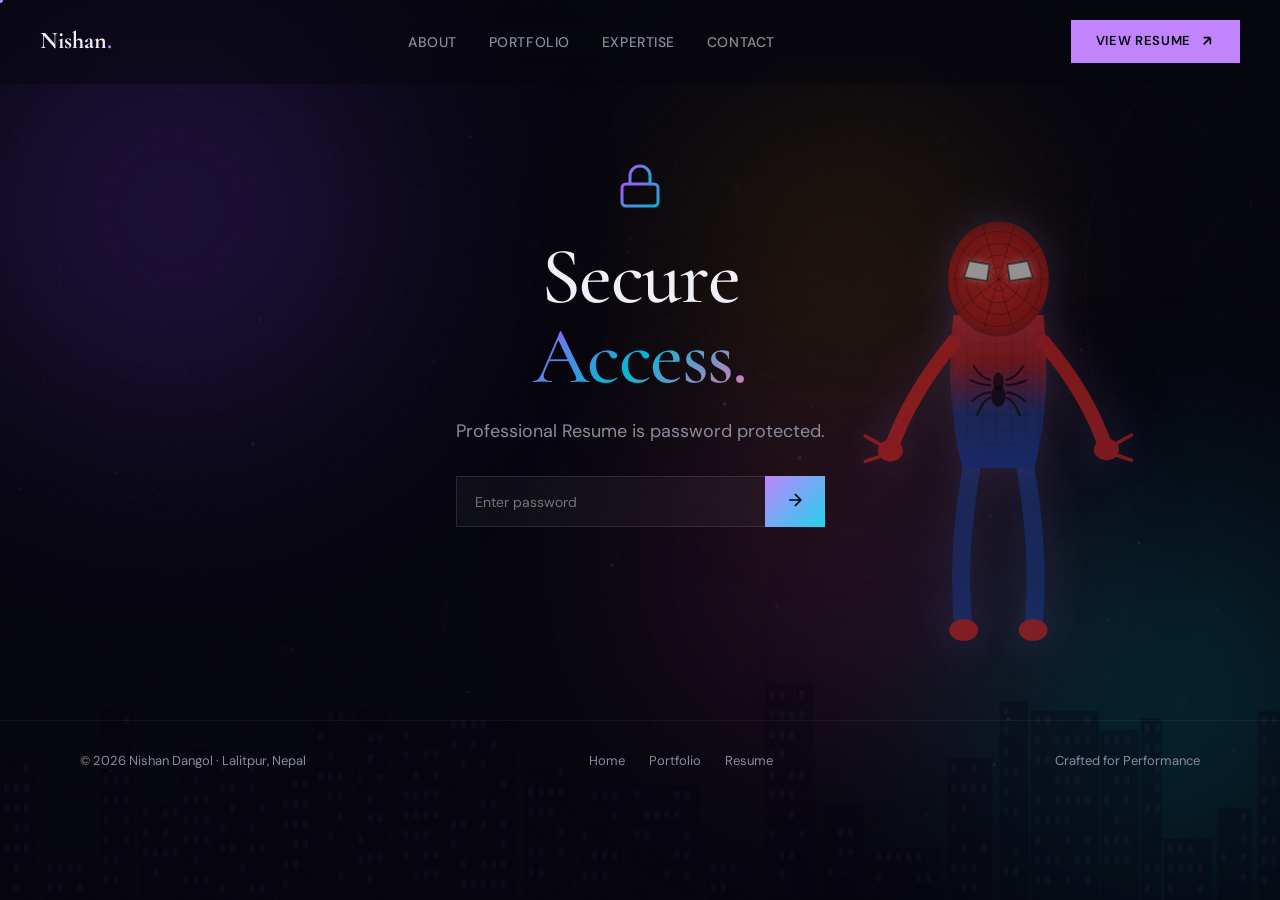
==== resume.html @ 35b9f438 "Add files via upload" ====
<!DOCTYPE html>
<html lang="en">
<head>
  <meta charset="UTF-8" />
  <meta name="viewport" content="width=device-width, initial-scale=1.0" />
  <title>Resume — Nishan Dangol</title>
  <meta name="description" content="Professional resume of Nishan Dangol — Business Development, Executive Support, AI Web Development." />
  <link rel="preconnect" href="https://fonts.googleapis.com" />
  <link rel="preconnect" href="https://fonts.gstatic.com" crossorigin />
  <link href="https://fonts.googleapis.com/css2?family=Cormorant+Garamond:ital,wght@0,400;0,500;0,600;0,700;1,400&family=DM+Sans:wght@300;400;500;600;700&display=swap" rel="stylesheet" />
  <link rel="stylesheet" href="style.css" />
</head>
<body>
  <div class="cursor-dot" id="cursorDot"></div>
  <div class="cursor-ring" id="cursorRing"></div>
  <div class="bg-aurora">
    <div class="aurora-orb orb-1"></div>
    <div class="aurora-orb orb-2"></div>
    <div class="aurora-orb orb-3"></div>
    <div class="aurora-orb orb-4"></div>
    <div class="bg-noise"></div>
  </div>
  <canvas id="ambientCanvas"></canvas>

  <!-- SPIDER-MAN INTERACTIVE BACKGROUND -->
  <canvas id="spiderman-canvas"></canvas>

  <nav id="navbar">
    <a href="index.html" class="nav-logo" data-magnetic>Nishan<span class="accent">.</span></a>
    <ul class="nav-links">
      <li><a href="index.html#about" data-magnetic>About</a></li>
      <li><a href="portfolio.html" data-magnetic>Portfolio</a></li>
      <li><a href="index.html#skills" data-magnetic>Expertise</a></li>
      <li><a href="index.html#contact" data-magnetic>Contact</a></li>
    </ul>
    <a href="resume.html" class="nav-cta active-cta" data-magnetic>
      <span>View Resume</span>
      <svg width="16" height="16" viewBox="0 0 24 24" fill="none" stroke="currentColor" stroke-width="2.5"><path d="M7 17L17 7M17 7H7M17 7V17"/></svg>
    </a>
    <button class="hamburger" id="hamburger" aria-label="Toggle navigation"><span></span><span></span><span></span></button>
  </nav>
  <div class="mobile-menu" id="mobileMenu">
    <ul>
      <li><a href="index.html#about">About</a></li>
      <li><a href="portfolio.html">Portfolio</a></li>
      <li><a href="index.html#skills">Expertise</a></li>
      <li><a href="index.html#contact">Contact</a></li>
      <li><a href="resume.html">Resume</a></li>
    </ul>
  </div>

  <!-- PASSWORD GATE -->
  <section id="pw-gate-section" class="resume-gate">
    <div class="container" style="text-align:center;">
      <div class="modal-icon reveal">
        <svg width="48" height="48" viewBox="0 0 24 24" fill="none" stroke="url(#lockGrad)" stroke-width="1.5">
          <defs><linearGradient id="lockGrad" x1="0%" y1="0%" x2="100%" y2="100%"><stop offset="0%" stop-color="#a855f7"/><stop offset="100%" stop-color="#06b6d4"/></linearGradient></defs>
          <rect x="3" y="11" width="18" height="11" rx="2" ry="2"/><path d="M7 11V7a5 5 0 0 1 10 0v4"/>
        </svg>
      </div>
      <h1 class="section-title reveal" style="margin-top:20px;">Secure<br/><span class="gradient-text">Access.</span></h1>
      <p class="contact-subtitle reveal">Professional Resume is password protected.</p>
      <div class="pw-field-standalone reveal">
        <input type="password" id="pw-input" placeholder="Enter password" autocomplete="off" />
        <button id="pw-submit">
          <svg width="20" height="20" viewBox="0 0 24 24" fill="none" stroke="currentColor" stroke-width="2"><path d="M5 12h14M12 5l7 7-7 7"/></svg>
        </button>
      </div>
      <span class="pw-error" id="pw-error">Access Denied. Please verify password.</span>
    </div>
  </section>

  <!-- RESUME CONTENT (hidden until password) -->
  <section id="resume-content" class="resume-section" style="display:none;">
    <div class="container">

      <!-- HEADER -->
      <div class="resume-header reveal">
        <div class="rh-left">
          <h1 class="rh-name">Nishan Dangol</h1>
          <p class="rh-tagline">Business Operations · Executive Support · AI Web Developer</p>
        </div>
        <div class="rh-right">
          <div class="rh-contact">
            <a href="mailto:shresthanishan576@gmail.com">shresthanishan576@gmail.com</a>
            <a href="tel:+9779820550310">+977 9820550310</a>
            <span>Lalitpur, Nepal</span>
          </div>
        </div>
      </div>

      <!-- SUMMARY -->
      <div class="resume-block reveal">
        <h2 class="rb-title">Professional Summary</h2>
        <div class="rb-content">
          <p>Results-oriented professional with 3+ years of experience across Business Development, Executive Support, and Operations. Expert at bridging technical capabilities with business goals, with a proven track record of optimizing workflows, enhancing organizational efficiency, and delivering AI-driven digital solutions.</p>
        </div>
      </div>

      <!-- EXPERIENCE -->
      <div class="resume-block reveal">
        <h2 class="rb-title">Professional Experience</h2>
        <div class="rb-content">

          <div class="exp-item">
            <div class="exp-header">
              <div>
                <h3 class="exp-role">Executive Coordinator</h3>
                <span class="exp-company">UrbanMart India</span>
              </div>
              <span class="exp-date">2023 — 2025</span>
            </div>
            <ul class="exp-list">
              <li>Managed complex stakeholder relationships across multiple departments, ensuring seamless cross-functional collaboration</li>
              <li>Coordinated high-stakes executive operations, scheduling, and communications for C-level leadership</li>
              <li>Optimized operational workflows using CRM systems and automation tools, reducing manual processes by 40%</li>
              <li>Led vendor negotiations and procurement processes, achieving 15% cost savings on contracts</li>
              <li>Developed and maintained internal reporting dashboards using Microsoft 365 suite</li>
            </ul>
          </div>

          <div class="exp-item">
            <div class="exp-header">
              <div>
                <h3 class="exp-role">Business Development Associate</h3>
                <span class="exp-company">Freelance / Independent</span>
              </div>
              <span class="exp-date">2022 — 2023</span>
            </div>
            <ul class="exp-list">
              <li>Identified and pursued new business opportunities through market research and competitive analysis</li>
              <li>Built and maintained client relationships, converting leads into long-term partnerships</li>
              <li>Designed pitch decks and business proposals that secured 10+ new client engagements</li>
              <li>Conducted market feasibility studies to support strategic expansion initiatives</li>
            </ul>
          </div>

          <div class="exp-item">
            <div class="exp-header">
              <div>
                <h3 class="exp-role">AI Web Developer</h3>
                <span class="exp-company">Freelance / Independent</span>
              </div>
              <span class="exp-date">2024 — Present</span>
            </div>
            <ul class="exp-list">
              <li>Designed and developed responsive, animated websites for clients across e-commerce and service industries</li>
              <li>Built AI-powered web applications including strategic analytics tools and probability engines</li>
              <li>Implemented end-to-end solutions from concept through deployment on Google Cloud Run</li>
              <li>Integrated process automation workflows to streamline client business operations</li>
            </ul>
          </div>
        </div>
      </div>

      <!-- SKILLS -->
      <div class="resume-block reveal">
        <h2 class="rb-title">Core Competencies</h2>
        <div class="rb-content">
          <div class="resume-skills-grid">
            <div class="rs-category">
              <h4>Business & Operations</h4>
              <div class="rs-tags">
                <span>Executive Assistance</span><span>Stakeholder Management</span>
                <span>Business Development</span><span>CRM Architecture</span>
                <span>Project Management (Jira/Trello)</span><span>Market Analysis</span>
                <span>Vendor Negotiation</span><span>Strategic Planning</span>
              </div>
            </div>
            <div class="rs-category">
              <h4>Technical</h4>
              <div class="rs-tags">
                <span>HTML / CSS / JavaScript</span><span>AI Implementation</span>
                <span>Process Automation</span><span>Microsoft 365</span>
                <span>Google Cloud Platform</span><span>Responsive Design</span>
                <span>UI/UX Design</span><span>Data Analytics</span>
              </div>
            </div>
          </div>
        </div>
      </div>

      <!-- EDUCATION -->
      <div class="resume-block reveal">
        <h2 class="rb-title">Education</h2>
        <div class="rb-content">
          <div class="exp-item">
            <div class="exp-header">
              <div>
                <h3 class="exp-role">Bachelor's Degree</h3>
                <span class="exp-company">Nepal</span>
              </div>
            </div>
          </div>
        </div>
      </div>

      <!-- PROJECTS -->
      <div class="resume-block reveal">
        <h2 class="rb-title">Key Projects</h2>
        <div class="rb-content">
          <div class="exp-item">
            <div class="exp-header">
              <div>
                <h3 class="exp-role">Twisted Thread — E-commerce Platform</h3>
                <span class="exp-company">Artisanal Crochet & Design Brand</span>
              </div>
            </div>
            <ul class="exp-list">
              <li>Designed and built a complete e-commerce brand concept with product showcases and storytelling UI</li>
              <li>Implemented responsive layouts with modern CSS and JavaScript animations</li>
            </ul>
          </div>
          <div class="exp-item">
            <div class="exp-header">
              <div>
                <h3 class="exp-role">Blackjack Strategic Analytics</h3>
                <span class="exp-company">AI-Powered Application</span>
              </div>
            </div>
            <ul class="exp-list">
              <li>Developed an AI-driven probability engine with real-time card counting analytics</li>
              <li>Deployed on Google Cloud Run with automated scaling and high-availability architecture</li>
            </ul>
          </div>
        </div>
      </div>
    </div>
  </section>

  <footer id="footer">
    <div class="container footer-inner">
      <span class="footer-copy">© 2026 Nishan Dangol · Lalitpur, Nepal</span>
      <div class="footer-links"><a href="index.html">Home</a><a href="portfolio.html">Portfolio</a><a href="resume.html">Resume</a></div>
      <span class="footer-tag">Crafted for Performance</span>
    </div>
  </footer>

  <script src="main.js"></script>
  <script src="spiderman.js"></script>
  <script>
    // Resume password logic
    (function() {
      const PASS = 'nishan2026';
      const gate = document.getElementById('pw-gate-section');
      const content = document.getElementById('resume-content');
      const input = document.getElementById('pw-input');
      const submit = document.getElementById('pw-submit');
      const error = document.getElementById('pw-error');

      function tryPw() {
        if (input.value === PASS) {
          gate.style.display = 'none';
          content.style.display = 'block';
          // Re-trigger reveals for newly visible elements
          document.querySelectorAll('#resume-content .reveal').forEach(el => {
            el.classList.remove('active');
            setTimeout(() => el.classList.add('active'), 100);
          });
        } else {
          error.classList.add('show');
          input.classList.add('shake');
          setTimeout(() => input.classList.remove('shake'), 400);
        }
      }
      submit.addEventListener('click', tryPw);
      input.addEventListener('keydown', e => { if (e.key === 'Enter') tryPw(); });
    })();
  </script>
</body>
</html>
---- style.css ----
*,*::before,*::after{margin:0;padding:0;box-sizing:border-box}
:root{--bg:#06060e;--surface:rgba(15,15,30,0.7);--surface2:rgba(20,20,40,0.8);--white:#f0eef6;--accent:#c084fc;--accent2:#22d3ee;--accent3:#f472b6;--gold:#d4af37;--muted:#8b8b9e;--border:rgba(192,132,252,0.15);--ease:cubic-bezier(.23,1,.32,1);--ease-out:cubic-bezier(.16,1,.3,1)}
html{scroll-behavior:smooth;background:var(--bg)}
body{background:var(--bg);color:var(--white);font-family:'DM Sans',sans-serif;line-height:1.6;overflow-x:hidden;cursor:none}
.container{max-width:1200px;margin:0 auto;padding:0 40px}
a{color:inherit;text-decoration:none}
em{font-style:normal;color:var(--accent2)}
strong{color:var(--accent);font-weight:600}
.accent{color:var(--accent)}
.gradient-text{background:linear-gradient(135deg,#a855f7,#06b6d4,#f472b6);-webkit-background-clip:text;-webkit-text-fill-color:transparent;background-clip:text}

/* AURORA BG */
.bg-aurora{position:fixed;inset:0;z-index:0;overflow:hidden;pointer-events:none}
.aurora-orb{position:absolute;border-radius:50%;filter:blur(120px);opacity:.35;will-change:transform}
.orb-1{width:600px;height:600px;top:-10%;left:-10%;background:radial-gradient(circle,#7c3aed,transparent 70%);animation:float1 20s ease-in-out infinite}
.orb-2{width:500px;height:500px;bottom:-5%;right:-10%;background:radial-gradient(circle,#06b6d4,transparent 70%);animation:float2 25s ease-in-out infinite}
.orb-3{width:400px;height:400px;top:40%;left:50%;background:radial-gradient(circle,#ec4899,transparent 70%);animation:float3 22s ease-in-out infinite}
.orb-4{width:350px;height:350px;top:10%;right:20%;background:radial-gradient(circle,#f59e0b,transparent 70%);animation:float4 18s ease-in-out infinite}
@keyframes float1{0%,100%{transform:translate(0,0) scale(1)}25%{transform:translate(80px,60px) scale(1.1)}50%{transform:translate(30px,120px) scale(.9)}75%{transform:translate(-50px,40px) scale(1.05)}}
@keyframes float2{0%,100%{transform:translate(0,0) scale(1)}25%{transform:translate(-60px,-80px) scale(1.15)}50%{transform:translate(-120px,-30px) scale(.95)}75%{transform:translate(-40px,-100px) scale(1.1)}}
@keyframes float3{0%,100%{transform:translate(0,0) scale(1)}33%{transform:translate(-100px,50px) scale(1.1)}66%{transform:translate(80px,-60px) scale(.9)}}
@keyframes float4{0%,100%{transform:translate(0,0)}50%{transform:translate(-70px,90px) scale(1.15)}}
.bg-noise{position:absolute;inset:0;background:url("data:image/svg+xml,%3Csvg viewBox='0 0 256 256' xmlns='http://www.w3.org/2000/svg'%3E%3Cfilter id='n'%3E%3CfeTurbulence type='fractalNoise' baseFrequency='.85' numOctaves='4' stitchTiles='stitch'/%3E%3C/filter%3E%3Crect width='100%25' height='100%25' filter='url(%23n)' opacity='.04'/%3E%3C/svg%3E");opacity:.5}

#ambientCanvas{position:fixed;inset:0;z-index:0;pointer-events:none;opacity:.3}

/* SPIDER-MAN CANVAS */
#spiderman-canvas{position:fixed;inset:0;z-index:0;pointer-events:none;opacity:.55}
@media(max-width:768px){#spiderman-canvas{opacity:.25}}

/* PRELOADER */
#preloader{position:fixed;inset:0;z-index:10000;background:var(--bg);display:flex;align-items:center;justify-content:center;transition:opacity .6s,visibility .6s}
#preloader.done{opacity:0;visibility:hidden;pointer-events:none}
.loader-inner{text-align:center}
.loader-line{width:120px;height:1px;background:rgba(255,255,255,.1);margin:0 auto 20px;position:relative;overflow:hidden}
.loader-line::after{content:'';position:absolute;left:-100%;top:0;width:100%;height:100%;background:linear-gradient(90deg,var(--accent),var(--accent2));animation:loaderSlide 1.5s ease-in-out infinite}
@keyframes loaderSlide{0%{left:-100%}50%{left:0}100%{left:100%}}
.loader-text{font-family:'Cormorant Garamond',serif;font-size:28px;font-weight:600;letter-spacing:.05em}
.loader-counter{font-size:14px;color:var(--muted);margin-top:10px;font-variant-numeric:tabular-nums}

/* CURSOR */
.cursor-dot,.cursor-ring{position:fixed;top:0;left:0;pointer-events:none;z-index:9999;border-radius:50%;will-change:transform}
.cursor-dot{width:6px;height:6px;background:var(--accent);margin:-3px 0 0 -3px;transition:width .3s,height .3s,margin .3s,opacity .3s}
.cursor-ring{width:36px;height:36px;margin:-18px 0 0 -18px;border:1.5px solid rgba(192,132,252,.4);transition:width .4s var(--ease),height .4s var(--ease),margin .4s var(--ease),border-color .3s}
body.hovering .cursor-dot{width:0;height:0;opacity:0}
body.hovering .cursor-ring{width:60px;height:60px;margin:-30px 0 0 -30px;border-color:var(--accent)}

/* NAV */
#navbar{position:fixed;top:0;left:0;right:0;z-index:1000;display:flex;align-items:center;justify-content:space-between;padding:20px 40px;background:rgba(6,6,14,.5);backdrop-filter:blur(20px);-webkit-backdrop-filter:blur(20px);border-bottom:1px solid transparent;transition:padding .4s,background .4s,border-color .4s}
#navbar.scrolled{padding:14px 40px;background:rgba(6,6,14,.9);border-bottom-color:var(--border)}
.nav-logo{font-family:'Cormorant Garamond',serif;font-size:24px;font-weight:700}
.nav-links{display:flex;gap:32px;list-style:none}
.nav-links a{font-size:14px;font-weight:500;letter-spacing:.04em;text-transform:uppercase;color:var(--muted);position:relative;transition:color .3s}
.nav-links a::after{content:'';position:absolute;bottom:-4px;left:0;width:0;height:1px;background:linear-gradient(90deg,var(--accent),var(--accent2));transition:width .4s var(--ease)}
.nav-links a:hover,.nav-links a.active{color:var(--white)}
.nav-links a:hover::after,.nav-links a.active::after{width:100%}
.nav-cta{display:flex;align-items:center;gap:8px;padding:10px 24px;border:1px solid var(--accent);background:transparent;color:var(--accent);font-size:13px;font-weight:600;letter-spacing:.05em;text-transform:uppercase;cursor:none;transition:all .3s}
.nav-cta:hover,.active-cta{background:var(--accent);color:var(--bg)}
.hamburger{display:none;flex-direction:column;gap:5px;background:none;border:none;cursor:none;padding:8px;z-index:1100}
.hamburger span{display:block;width:24px;height:1.5px;background:var(--white);transition:all .3s;transform-origin:center}
.hamburger.active span:nth-child(1){transform:rotate(45deg) translate(4px,5px)}
.hamburger.active span:nth-child(2){opacity:0}
.hamburger.active span:nth-child(3){transform:rotate(-45deg) translate(4px,-5px)}
.mobile-menu{position:fixed;inset:0;z-index:1050;background:rgba(6,6,14,.97);backdrop-filter:blur(30px);display:flex;align-items:center;justify-content:center;opacity:0;visibility:hidden;transition:all .5s var(--ease)}
.mobile-menu.open{opacity:1;visibility:visible}
.mobile-menu ul{list-style:none;text-align:center}
.mobile-menu li{margin:20px 0}
.mobile-menu a{font-family:'Cormorant Garamond',serif;font-size:36px;font-weight:500;color:var(--muted);transition:color .3s}
.mobile-menu a:hover{color:var(--accent)}

/* HERO */
#hero,.page-hero{position:relative;z-index:1;min-height:100vh;display:flex;align-items:center;justify-content:center;padding:120px 40px 80px;text-align:center}
.page-hero{min-height:70vh}
.hero-badge{display:inline-flex;align-items:center;gap:8px;padding:8px 18px;border:1px solid var(--border);border-radius:100px;font-size:13px;color:var(--muted);letter-spacing:.06em;text-transform:uppercase;margin-bottom:40px}
.badge-dot{width:7px;height:7px;border-radius:50%;background:#4ade80;animation:pulseDot 2s ease-in-out infinite}
@keyframes pulseDot{0%,100%{opacity:1;transform:scale(1)}50%{opacity:.5;transform:scale(1.4)}}
.hero-title{font-family:'Cormorant Garamond',serif;font-size:clamp(56px,11vw,150px);font-weight:600;letter-spacing:-.04em;line-height:.9;margin-bottom:30px}
.hero-title .line{display:block;overflow:hidden}
.hero-title .word{display:inline-block;transform:translateY(110%);opacity:0;animation:wordReveal 1s var(--ease-out) forwards}
.hero-title .line:nth-child(2) .word{animation-delay:.15s}
@keyframes wordReveal{to{transform:translateY(0);opacity:1}}
.hero-subtitle{max-width:580px;margin:0 auto 40px;font-size:17px;color:var(--muted);line-height:1.7}
.hero-ctas{display:flex;gap:16px;justify-content:center;flex-wrap:wrap}
.btn-primary{display:inline-flex;align-items:center;gap:10px;padding:14px 32px;background:linear-gradient(135deg,var(--accent),var(--accent2));color:var(--bg);font-size:14px;font-weight:700;letter-spacing:.04em;text-transform:uppercase;position:relative;overflow:hidden;transition:transform .3s,box-shadow .3s}
.btn-primary:hover{transform:translateY(-2px);box-shadow:0 10px 30px rgba(192,132,252,.3)}
.btn-ghost{display:inline-flex;align-items:center;gap:10px;padding:14px 32px;border:1px solid var(--border);color:var(--white);font-size:14px;font-weight:600;letter-spacing:.04em;text-transform:uppercase;transition:border-color .3s,color .3s}
.btn-ghost:hover{border-color:var(--accent);color:var(--accent)}
.scroll-indicator{position:absolute;bottom:30px;left:50%;transform:translateX(-50%);display:flex;flex-direction:column;align-items:center;gap:10px}
.scroll-indicator span{font-size:11px;letter-spacing:.15em;text-transform:uppercase;color:var(--muted)}
.scroll-line{width:1px;height:50px;background:rgba(255,255,255,.1);position:relative;overflow:hidden}
.scroll-line::after{content:'';position:absolute;top:-100%;left:0;width:100%;height:100%;background:linear-gradient(180deg,var(--accent),var(--accent2));animation:scrollLine 2s ease-in-out infinite}
@keyframes scrollLine{0%{top:-100%}50%{top:0}100%{top:100%}}

/* MARQUEE */
.marquee-strip{position:relative;z-index:1;padding:20px 0;border-top:1px solid rgba(255,255,255,.05);border-bottom:1px solid rgba(255,255,255,.05);overflow:hidden}
.marquee-track{display:flex;gap:40px;white-space:nowrap;animation:marquee 25s linear infinite;font-family:'Cormorant Garamond',serif;font-size:20px;color:var(--muted)}
.marquee-track .sep{color:var(--accent);font-size:12px}
@keyframes marquee{0%{transform:translateX(0)}100%{transform:translateX(-50%)}}

/* SECTIONS */
section{position:relative;z-index:1;padding:120px 0}
.section-label{display:block;font-size:13px;font-weight:600;color:var(--accent);letter-spacing:.1em;text-transform:uppercase;margin-bottom:16px}
.section-title{font-family:'Cormorant Garamond',serif;font-size:clamp(38px,7vw,80px);font-weight:500;letter-spacing:-.02em;line-height:1}
.section-cta{margin-top:50px;text-align:center}

/* ABOUT */
.about-grid{display:grid;grid-template-columns:1.2fr 1fr;gap:80px;margin-top:60px;align-items:start}
.about-text p{font-size:16px;color:var(--muted);line-height:1.8;margin-bottom:20px}
.about-stats{display:grid;gap:20px}
.stat-box{padding:28px 30px;border:1px solid var(--border);background:var(--surface);position:relative;overflow:hidden;transition:border-color .4s,transform .3s;backdrop-filter:blur(10px)}
.stat-box::before{content:'';position:absolute;inset:0;background:linear-gradient(135deg,rgba(192,132,252,.08),transparent);opacity:0;transition:opacity .4s}
.stat-box:hover{border-color:var(--accent);transform:translateY(-2px)}
.stat-box:hover::before{opacity:1}
.stat-number{font-family:'Cormorant Garamond',serif;font-size:48px;font-weight:600;background:linear-gradient(135deg,var(--accent),var(--accent2));-webkit-background-clip:text;-webkit-text-fill-color:transparent;background-clip:text;line-height:1}
.stat-suffix{font-family:'Cormorant Garamond',serif;font-size:36px;color:var(--accent)}
.stat-label{display:block;font-size:13px;color:var(--muted);margin-top:6px;letter-spacing:.04em;text-transform:uppercase}

/* PROJECTS */
.projects-list{margin-top:60px}
.project-item{display:grid;grid-template-columns:60px 1fr auto 50px;align-items:center;gap:30px;padding:32px 0;border-bottom:1px solid rgba(255,255,255,.06);transition:all .5s var(--ease);position:relative}
.project-item::before{content:'';position:absolute;left:-40px;right:-40px;top:0;bottom:0;background:linear-gradient(90deg,rgba(192,132,252,.03),rgba(34,211,238,.03));opacity:0;transition:opacity .4s}
.project-item:hover::before{opacity:1}
.project-item:hover{padding-left:20px}
.pi-index{font-family:'Cormorant Garamond',serif;font-size:20px;color:var(--accent);font-weight:500}
.pi-title{font-family:'Cormorant Garamond',serif;font-size:28px;font-weight:500;margin-bottom:6px;transition:color .3s}
.project-item:hover .pi-title{color:var(--accent)}
.pi-desc{font-size:14px;color:var(--muted)}
.pi-tags{display:flex;gap:8px;flex-wrap:wrap}
.tag{padding:4px 12px;border:1px solid rgba(255,255,255,.1);font-size:11px;letter-spacing:.05em;text-transform:uppercase;color:var(--muted);transition:all .3s}
.project-item:hover .tag{border-color:var(--accent);color:var(--accent)}
.pi-arrow{transition:transform .4s var(--ease);color:var(--muted)}
.project-item:hover .pi-arrow{transform:translate(4px,-4px);color:var(--accent)}

/* SKILLS */
.skills-grid{display:grid;grid-template-columns:repeat(3,1fr);gap:20px;margin-top:60px}
.sk-card{padding:30px;border:1px solid rgba(255,255,255,.06);background:var(--surface);backdrop-filter:blur(10px);position:relative;overflow:hidden;transition:border-color .4s,transform .3s}
.sk-card::before{content:'';position:absolute;top:0;left:0;right:0;height:2px;background:linear-gradient(90deg,var(--accent),var(--accent2),var(--accent3));transform:scaleX(0);transition:transform .5s var(--ease)}
.sk-card:hover{border-color:var(--border);transform:translateY(-3px)}
.sk-card:hover::before{transform:scaleX(1)}
.sk-icon{margin-bottom:16px;color:var(--accent)}
.sk-card h4{font-size:15px;font-weight:600;margin-bottom:14px}
.sk-bar{height:3px;background:rgba(255,255,255,.06);border-radius:2px;overflow:hidden}
.sk-fill{height:100%;background:linear-gradient(90deg,var(--accent),var(--accent2));width:0;border-radius:2px;transition:width 1.2s var(--ease)}

/* CONTACT */
.contact-subtitle{font-size:18px;color:var(--muted);margin-top:20px}
.contact-links{display:grid;grid-template-columns:repeat(2,1fr);gap:20px;margin-top:50px}
.contact-card{display:flex;align-items:center;gap:20px;padding:28px 30px;border:1px solid rgba(255,255,255,.06);background:var(--surface);backdrop-filter:blur(10px);transition:all .4s var(--ease);position:relative;overflow:hidden}
.contact-card::before{content:'';position:absolute;inset:0;background:linear-gradient(135deg,rgba(192,132,252,.06),rgba(34,211,238,.06));opacity:0;transition:opacity .4s}
.contact-card:hover{border-color:var(--accent);transform:translateY(-3px)}
.contact-card:hover::before{opacity:1}
.contact-card>*{position:relative;z-index:1}
.cc-icon{color:var(--accent)}
.cc-label{font-size:12px;color:var(--accent);text-transform:uppercase;letter-spacing:.1em}
.cc-value{font-size:15px;flex:1}
.cc-arrow{color:var(--muted);transition:all .3s}
.contact-card:hover .cc-arrow{color:var(--accent);transform:translate(3px,-3px)}

/* FOOTER */
#footer{position:relative;z-index:1;padding:30px 0;border-top:1px solid rgba(255,255,255,.05)}
.footer-inner{display:flex;justify-content:space-between;align-items:center}
.footer-copy,.footer-tag{font-size:13px;color:var(--muted)}
.footer-links{display:flex;gap:24px}
.footer-links a{font-size:13px;color:var(--muted);transition:color .3s}
.footer-links a:hover{color:var(--accent)}

/* PORTFOLIO PAGE */
.portfolio-section{padding-top:40px}
.project-showcase{padding:50px 0}
.ps-header{display:flex;justify-content:space-between;align-items:center;margin-bottom:30px}
.ps-number{font-family:'Cormorant Garamond',serif;font-size:60px;font-weight:300;background:linear-gradient(135deg,var(--accent),var(--accent2));-webkit-background-clip:text;-webkit-text-fill-color:transparent;background-clip:text;line-height:1}
.ps-meta{display:flex;gap:8px;flex-wrap:wrap}
.ps-title{font-family:'Cormorant Garamond',serif;font-size:clamp(32px,5vw,56px);font-weight:500;margin-bottom:16px;line-height:1.1}
.ps-desc{font-size:16px;color:var(--muted);line-height:1.8;max-width:700px;margin-bottom:30px}
.ps-details{display:flex;gap:40px;margin-bottom:30px;flex-wrap:wrap}
.ps-detail-label{display:block;font-size:11px;color:var(--accent);text-transform:uppercase;letter-spacing:.1em;margin-bottom:4px}
.ps-detail-value{font-size:14px}
.project-divider{height:1px;background:linear-gradient(90deg,transparent,var(--border),transparent)}
.portfolio-cta{padding:80px 0 120px}

/* RESUME PAGE */
.resume-gate{min-height:80vh;display:flex;align-items:center;justify-content:center}
.pw-field-standalone{display:flex;gap:0;max-width:400px;margin:30px auto 0}
.pw-field-standalone input{flex:1;padding:14px 18px;background:rgba(255,255,255,.04);border:1px solid rgba(255,255,255,.1);border-right:none;color:var(--white);font-size:14px;outline:none;transition:border-color .3s;font-family:'DM Sans',sans-serif}
.pw-field-standalone input:focus{border-color:var(--accent)}
.pw-field-standalone button{padding:14px 20px;background:linear-gradient(135deg,var(--accent),var(--accent2));border:none;color:var(--bg);cursor:none;transition:opacity .3s}
.pw-field-standalone button:hover{opacity:.85}
.pw-field-standalone input.shake{animation:shake .4s ease}
@keyframes shake{0%,100%{transform:translateX(0)}25%{transform:translateX(-8px)}50%{transform:translateX(8px)}75%{transform:translateX(-4px)}}
.pw-error{display:block;font-size:12px;color:#f87171;margin-top:12px;opacity:0;transition:opacity .3s}
.pw-error.show{opacity:1}
.resume-section{padding-top:40px}
.resume-header{display:flex;justify-content:space-between;align-items:flex-start;padding:40px;border:1px solid var(--border);background:var(--surface);backdrop-filter:blur(10px);margin-bottom:40px;gap:30px;flex-wrap:wrap}
.rh-name{font-family:'Cormorant Garamond',serif;font-size:36px;font-weight:600;margin-bottom:6px}
.rh-tagline{font-size:15px;color:var(--muted)}
.rh-contact{display:flex;flex-direction:column;gap:6px;text-align:right}
.rh-contact a,.rh-contact span{font-size:14px;color:var(--muted);transition:color .3s}
.rh-contact a:hover{color:var(--accent)}
.resume-block{margin-bottom:40px}
.rb-title{font-size:13px;font-weight:700;color:var(--accent);letter-spacing:.1em;text-transform:uppercase;padding-bottom:12px;margin-bottom:24px;border-bottom:1px solid var(--border)}
.rb-content p{font-size:15px;color:var(--muted);line-height:1.8}
.exp-item{padding:24px 0;border-bottom:1px solid rgba(255,255,255,.04)}
.exp-item:last-child{border-bottom:none}
.exp-header{display:flex;justify-content:space-between;align-items:flex-start;margin-bottom:12px;flex-wrap:wrap;gap:10px}
.exp-role{font-family:'Cormorant Garamond',serif;font-size:22px;font-weight:600;margin-bottom:2px}
.exp-company{font-size:14px;color:var(--accent);display:block}
.exp-date{font-size:13px;color:var(--muted);white-space:nowrap}
.exp-list{list-style:none;padding-left:0}
.exp-list li{font-size:14px;color:var(--muted);line-height:1.7;padding:4px 0 4px 20px;position:relative}
.exp-list li::before{content:'▸';position:absolute;left:0;color:var(--accent)}
.resume-skills-grid{display:grid;grid-template-columns:1fr 1fr;gap:30px}
.rs-category h4{font-size:14px;font-weight:600;margin-bottom:12px}
.rs-tags{display:flex;flex-wrap:wrap;gap:8px}
.rs-tags span{padding:6px 14px;border:1px solid var(--border);font-size:12px;color:var(--muted);transition:all .3s}
.rs-tags span:hover{border-color:var(--accent);color:var(--accent)}

/* REVEAL */
.reveal{opacity:0;transform:translateY(40px);transition:opacity .8s var(--ease-out),transform .8s var(--ease-out)}
.reveal.active{opacity:1;transform:translateY(0)}

/* RESPONSIVE */
@media(max-width:900px){.skills-grid{grid-template-columns:repeat(2,1fr)}.project-item{grid-template-columns:40px 1fr 40px}.pi-tags{display:none}.resume-skills-grid{grid-template-columns:1fr}}
@media(max-width:768px){body{cursor:auto}.cursor-dot,.cursor-ring{display:none!important}.container{padding:0 24px}#navbar{padding:16px 24px}.nav-links,.nav-cta{display:none}.hamburger{display:flex}#hero,.page-hero{padding:100px 24px 60px}section{padding:80px 0}.about-grid{grid-template-columns:1fr;gap:40px}.skills-grid{grid-template-columns:1fr 1fr;gap:12px}.contact-links{grid-template-columns:1fr}.footer-inner{flex-direction:column;gap:8px;text-align:center}.project-item{grid-template-columns:1fr;gap:10px;padding:24px 0}.pi-index{display:none}.ps-header{flex-direction:column;gap:16px}.ps-details{flex-direction:column;gap:16px}.resume-header{flex-direction:column}.rh-contact{text-align:left}}
@media(max-width:480px){.hero-title{font-size:clamp(42px,14vw,80px)}.skills-grid{grid-template-columns:1fr}}
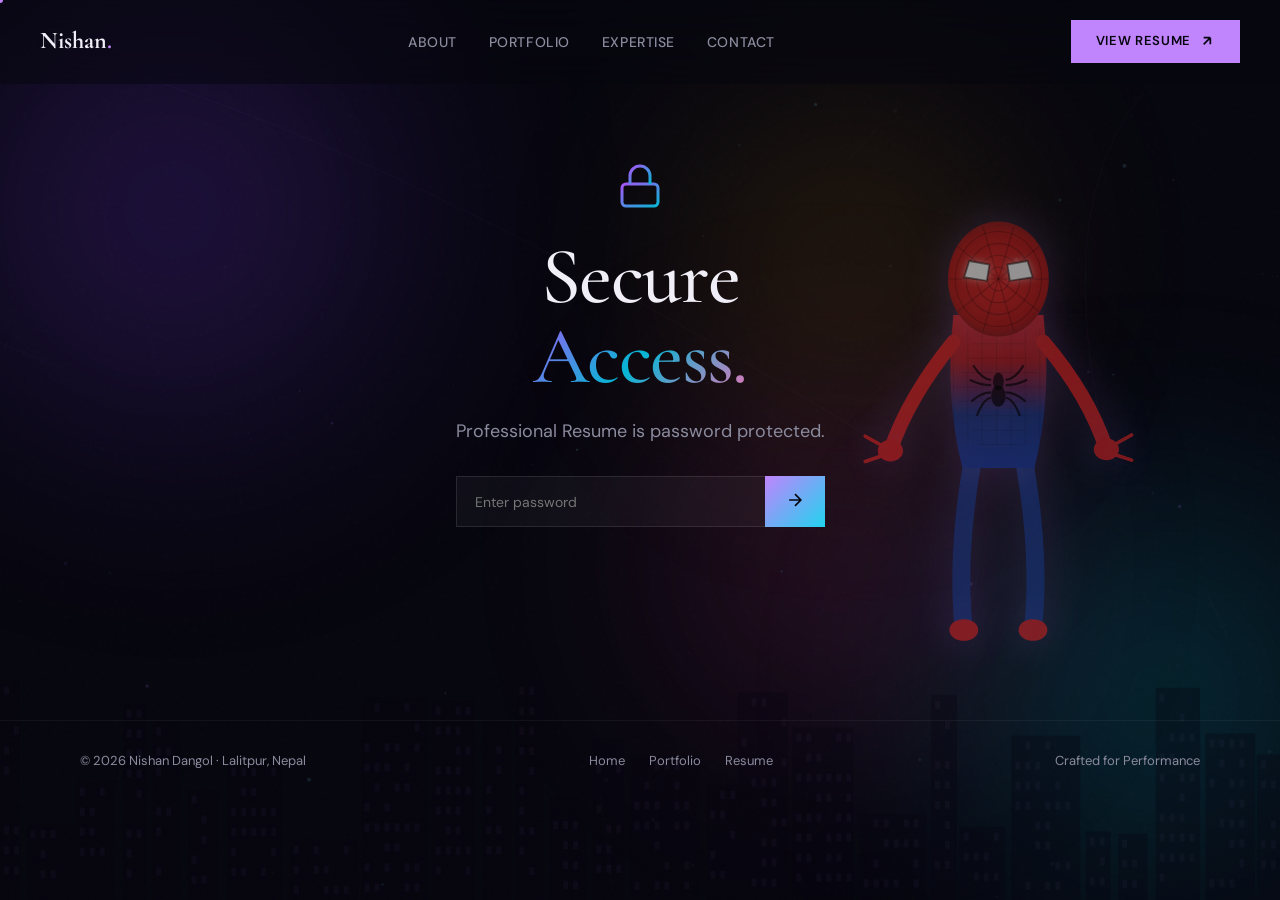
==== commit 9ed74fc8: "Update resume.html" ====
--- a/resume.html
+++ b/resume.html
@@ -82,8 +82,8 @@
         </div>
         <div class="rh-right">
           <div class="rh-contact">
-            <a href="mailto:shresthanishan576@gmail.com">shresthanishan576@gmail.com</a>
-            <a href="tel:+9779820550310">+977 9820550310</a>
+            <a href="mailto:shresthanishan***@gmail.com">shresthanishan***@gmail.com</a>
+            <a href="tel:+9779820550***">+977 9820550***</a>
             <span>Lalitpur, Nepal</span>
           </div>
         </div>
